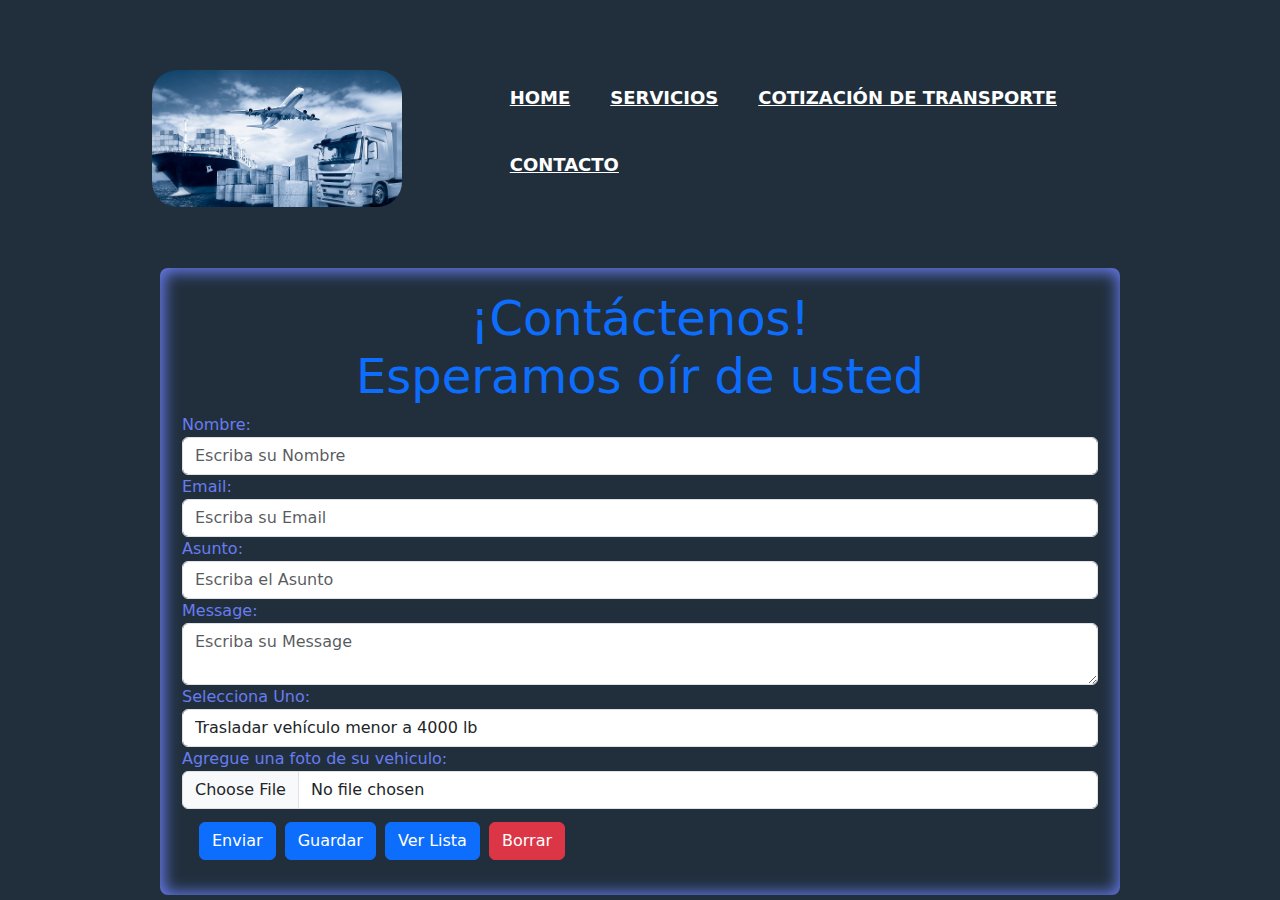
==== contacto.html @ e92e095d "se agrega el proyecto" ====
<!DOCTYPE html>
<html lang="en">
<head>
    <meta charset="UTF-8">
    <meta name="viewport" content="width=device-width, initial-scale=1.0">
    <link rel="stylesheet" href="css/bootstrap.min.css">
    <link rel="stylesheet" href="formulario.css">
    <title>Contacto</title>
</head>
<body>
    <header class="header">
        <div class="menu container">

            <a href="index.html" class="logo"><img class="logo-pag" src="images/logo-pag.jpg" alt="truck logo"></a>
            <input type="checkbox" id="menu" />
            <label for="menu">
                <img class="menu-icono" src="images/menu.png" alt="menu">
            </label>
             <nav class="navbar">
             
                <ul>
                    <li class="nav__li"><a href="index.html ">HOME</a></li>
                    <li class="nav__li"><a href="servicios.html">SERVICIOS</a></li>
                    <li class="nav__li"><a href="cotizacion de servicios.html">COTIZACIÓN DE TRANSPORTE</a></li>
                    <li class="nav__li"><a href="contacto.html">CONTACTO</a></li>
                </ul>
             </nav>
        </div>
    </header>











    <section class="container">
     <div class="row my-5">
     <div class="col-sm-12 col-md-12 col-lg-12">
                <form action="" method="post" class="form_color">
                    <h2 class="display-5 text-primary text-center">¡Contáctenos! <br>
                        Esperamos oír de usted</h2>
                    <div class="form-group">
                    <label for="">Nombre:</label>
                    <input type="text" placeholder="Escriba su Nombre" maxlength="20" id="nombre" name="nombre" class="form-control">
                     </div>  
                    
                     <div class="form-group">
                    <label for="">Email:</label>
                    <input type="email" placeholder="Escriba su Email" maxlength="20" id="Email" name="Email" class="form-control">
                    </div>
                    
                    <div class="form-group">
                    <label for="">Asunto:</label>
                    <input type="text" placeholder="Escriba el Asunto" maxlength="20" id="Asunto" name="Asunto" class="form-control">
                    </div>
                    
                    <div class="form-group">
                    <label for="">Message:</label>
                     <textarea placeholder="Escriba su Message" class="form-control"></textarea>
                    </div>
                    
                    <div class="form-group">
                        <label for="">Selecciona Uno:</label>
                     <select name="cargo" id="cargo" class="form-control">
                        <option value="Enviar vehículo menor 4k lb">Trasladar vehículo menor a 4000 lb</option>
                        <option value="Enviar vehículo mayor a 4k lb">Trasladar vehículo mayor a 4000 lb</option>
                        <option value="Enviar vehículo de carga">Trasladar vehículo de carga</option>
                     </select>
                    </div>

                    <div class="form-group">
                        <label>Agregue una foto de su vehiculo:</label>
                        <input type="file" class="form-control">
                    </div>
                     
    
                <div class="form-group btn">
                    <button type="submit" class="btn btn-primary">Enviar</button>
                    <button type="submit" class="btn btn-primary">Guardar</button>
                    <button type="submit" class="btn btn-primary">Ver Lista</button>
                    <a href="" class="btn btn-danger">Borrar</a>
                </div>


                </form>
            </div>

        </div>
   
     

            </section>

        

        <script src="js/bootstrap.min.js"></script>
</body>
</html>
---- formulario.css ----
* {
    margin: 0;
    padding: 0;
    box-sizing: border-box;
    text-decoration: none;
    list-style: none;
    }
    
body {
    background-color: #212F3D;
}


img {
    max-width: 100%;
}



.header{
    
    display: flex;
    align-items: center;
    min-height: 80vh;
    padding: 80px 0;

}
.menu{
    position: absolute;
    top: 0;
    left: 0;
    right: 0;
    display: flex;
    align-items: center;
    justify-content: space-between;
}
.menu-icono{
    display: none;
}
.logo{
    color: #687cEF;
    font-size: 25px;
    font-weight: 800;
    text-transform: uppercase;


}

.logo-pag {
    width: 250px;
    border-radius: 25px;
    margin: 70px;
   

}

.color{
    color: aqua;
}

.menu .navbar ul li{
    position: relative;
    float: left;
}

.menu .navbar ul li a{

    font-size: 18px;
    padding: 20px;
    color: #FFFFFF;
    display: block;
    font-weight: 600;
}

.menu .navbar ul li a:hover{
    color: #687cEF;
}

#menu  { 
    display: none; 
}








.form_color {
    max-width: 60em;
    padding: 22px;
    margin: -500px auto;
    
    border-radius: 0.5em;
    box-shadow: inset 1px 1px 15px 3px;
    color: #687cEF;
}

.btn {
    margin: 3px 2px;
}






@media(max-width: 991px) {

    .form_color {
        max-width: 60em;
        padding: 22px;
        margin: 220px auto;
        
        border-radius: 0.5em;
        box-shadow: inset 1px 1px 15px 3px;
        color: #687cEF;
    }
    
    .btn {
        margin: 3px 2px;
    }
    



.menu .logo-pag {
        display: none;
    }



    .menu {
        padding: 20px;
        
        
    }

    .menu label {
        display: initial;
    }

    .menu .navbar {
        position: absolute;
        top: 100%;
        left: 0;
        right: 0;
        background: #687cEF;
        display: none;

    }

    .menu .navbar ul li a:hover {
        color: #151521;
    }

    .menu .navbar ul li {
        width: 100%;
        
    }

    #menu:checked ~ .navbar {
        display: initial;
    }
    .menu-icono {
        display: initial;
    }
    
    .header {
        min-height: 0vh;
        padding:  80px 30px 50px 30px;
    }


    .header-txt {
        padding: 0;
    }

    .header-txt h1 {
        font-size: 45px;
    }
}
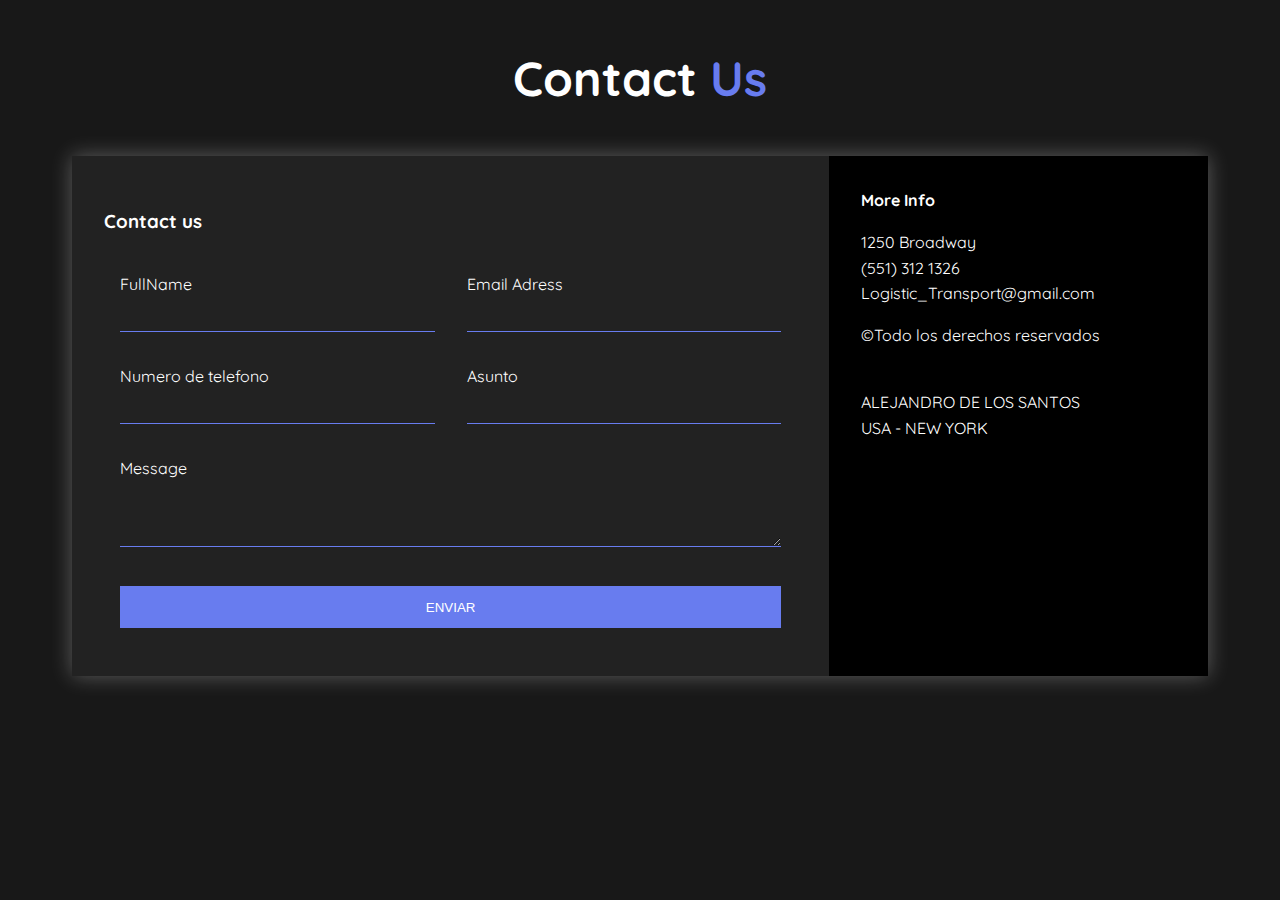
==== commit e399d9f3: "agrege mas archivos" ====
--- a/contacto.html
+++ b/contacto.html
@@ -3,101 +3,66 @@
 <head>
     <meta charset="UTF-8">
     <meta name="viewport" content="width=device-width, initial-scale=1.0">
-    <link rel="stylesheet" href="css/bootstrap.min.css">
-    <link rel="stylesheet" href="formulario.css">
-    <title>Contacto</title>
+    <meta http-equiv="X-UA-Compatible" content="ie=edge">
+    <title>Website with a contact Form 01</title>
+    <link rel="stylesheet" href="contacto.css">
+    <link href="https://fonts.googleapis.com/css?family=Quicksand" rel="stylesheet">
+    <link rel="stylesheet" href="https://use.fontawesome.com/releases/v5.8.1/css/all.css" integrity="sha384-50oBUHEmvpQ+1lW4y57PTFmhCaXp0ML5d60M1M7uH2+nqUivzIebhndOJK28anvf" crossorigin="anonymous">
+    <link rel="stylesheet" href="https://cdnjs.cloudflare.com/ajax/libs/animate.css/3.7.0/animate.min.css">
+    <link rel="stylesheet" href="style4.css">
 </head>
 <body>
-    <header class="header">
-        <div class="menu container">
+    
+    
+    
+    <div class="content">
 
-            <a href="index.html" class="logo"><img class="logo-pag" src="images/logo-pag.jpg" alt="truck logo"></a>
-            <input type="checkbox" id="menu" />
-            <label for="menu">
-                <img class="menu-icono" src="images/menu.png" alt="menu">
-            </label>
-             <nav class="navbar">
-             
-                <ul>
-                    <li class="nav__li"><a href="index.html ">HOME</a></li>
-                    <li class="nav__li"><a href="servicios.html">SERVICIOS</a></li>
-                    <li class="nav__li"><a href="cotizacion de servicios.html">COTIZACIÓN DE TRANSPORTE</a></li>
-                    <li class="nav__li"><a href="contacto.html">CONTACTO</a></li>
-                </ul>
-             </nav>
-        </div>
-    </header>
+        <h2 class="logo">Contact <span>Us</span></h2>
 
-
-
-
-
-
-
-
-
-
-
-    <section class="container">
-     <div class="row my-5">
-     <div class="col-sm-12 col-md-12 col-lg-12">
-                <form action="" method="post" class="form_color">
-                    <h2 class="display-5 text-primary text-center">¡Contáctenos! <br>
-                        Esperamos oír de usted</h2>
-                    <div class="form-group">
-                    <label for="">Nombre:</label>
-                    <input type="text" placeholder="Escriba su Nombre" maxlength="20" id="nombre" name="nombre" class="form-control">
-                     </div>  
-                    
-                     <div class="form-group">
-                    <label for="">Email:</label>
-                    <input type="email" placeholder="Escriba su Email" maxlength="20" id="Email" name="Email" class="form-control">
-                    </div>
-                    
-                    <div class="form-group">
-                    <label for="">Asunto:</label>
-                    <input type="text" placeholder="Escriba el Asunto" maxlength="20" id="Asunto" name="Asunto" class="form-control">
-                    </div>
-                    
-                    <div class="form-group">
-                    <label for="">Message:</label>
-                     <textarea placeholder="Escriba su Message" class="form-control"></textarea>
-                    </div>
-                    
-                    <div class="form-group">
-                        <label for="">Selecciona Uno:</label>
-                     <select name="cargo" id="cargo" class="form-control">
-                        <option value="Enviar vehículo menor 4k lb">Trasladar vehículo menor a 4000 lb</option>
-                        <option value="Enviar vehículo mayor a 4k lb">Trasladar vehículo mayor a 4000 lb</option>
-                        <option value="Enviar vehículo de carga">Trasladar vehículo de carga</option>
-                     </select>
-                    </div>
-
-                    <div class="form-group">
-                        <label>Agregue una foto de su vehiculo:</label>
-                        <input type="file" class="form-control">
-                    </div>
-                     
-    
-                <div class="form-group btn">
-                    <button type="submit" class="btn btn-primary">Enviar</button>
-                    <button type="submit" class="btn btn-primary">Guardar</button>
-                    <button type="submit" class="btn btn-primary">Ver Lista</button>
-                    <a href="" class="btn btn-danger">Borrar</a>
-                </div>
-
-
+        <div class="contact-wrapper animated bounceInUp">
+            <div class="contact-form">
+                <h3>Contact us</h3>
+                <form action="">
+                    <p>
+                        <label>FullName</label>
+                        <input type="text" name="fullname">
+                    </p>
+                    <p>
+                        <label>Email Adress</label>
+                        <input type="email" name="email">
+                    </p>
+                    <p>
+                        <label>Numero de telefono</label>
+                        <input type="tel" name="phone">
+                    </p>
+                    <p>
+                        <label>Asunto</label>
+                        <input type="text" name="affair">
+                    </p>
+                    <p class="block">
+                       <label>Message</label> 
+                        <textarea name="message" rows="3"></textarea>
+                    </p>
+                    <p class="block">
+                        <button>
+                            Enviar
+                        </button>
+                    </p>
                 </form>
             </div>
+            <div class="contact-info">
+                <h4>More Info</h4>
+                <ul>
+                    <li><i class="fas fa-map-marker-alt"></i>1250 Broadway</li>
+                    <li><i class="fas fa-phone"></i> (551) 312 1326</li>
+                    <li><i class="fas fa-envelope-open-text"></i> Logistic_Transport@gmail.com</li>
+                </ul>
+                <p>&copy;Todo los derechos reservados</p> <br>
+                <p>ALEJANDRO DE LOS SANTOS<br>USA - NEW YORK</p>
+            </div>
+        </div>
 
-        </div>
-   
-     
+    </div>
 
-            </section>
-
-        
-
-        <script src="js/bootstrap.min.js"></script>
 </body>
 </html>--- a/contacto.css
+++ b/contacto.css
@@ -0,0 +1,118 @@
+* {
+    box-sizing: border-box;
+}
+
+body {
+    background: #181818;
+    color: #fff;
+    line-height: 1.6;
+    font-family: 'Quicksand', sans-serif;
+    padding: 0 1.5em;
+}
+
+.container {
+    max-width: 1170px;
+    margin-left: auto;
+    margin-right: auto;
+    padding: 1.5em;
+}
+
+ul {
+    list-style: none;
+    padding: 0;
+}
+
+.logo {
+    text-align: center;
+    font-size: 3em;
+}
+
+.logo span {
+    color: #687cEF;
+}
+
+.contact-wrapper {
+    box-shadow: 0 0 20px 0 rgba(255, 255, 255, .3);
+}
+
+.contact-wrapper > * {
+    padding: 1em;
+}
+
+.contact-form {
+    background: #222222;
+}
+
+.contact-form form {
+    display: grid;
+    grid-template-columns: 1fr 1fr;
+}
+
+.contact-form form label {
+    display: block;
+}
+
+.contact-form form p {
+    margin: 0;
+    padding: 1em;
+}
+
+.contact-form form .block {
+    grid-column: 1 / 3;
+}
+
+.contact-form form button,
+.contact-form form input,
+.contact-form form textarea {
+    width: 100%;
+    padding: .7em;
+    border: none;
+    background: none;
+    outline: 0;
+    color: #fff;
+    border-bottom: 1px solid #687cEF;
+}
+
+.contact-form form button {
+    background: #687cEF;
+    border: 0;
+    text-transform: uppercase;
+    padding: 1em;
+}
+
+.contact-form form button:hover,
+.contact-form form button:focus {
+    background: #fff;
+    color: #fff;
+    transition: background-color 1s ease-out;
+    outline: 0;
+}
+
+/* CONTACT INFO */
+.contact-info {
+    background: #000;
+}
+
+.contact-info h4, .contact-info ul, .contact-info p {
+    text-align: center;
+    margin: 0 0 1rem 0;
+}
+
+/* LARGE SIZE */
+@media(min-width: 700px) {
+    body {
+        padding: 0 4em;
+    }
+    .contact-wrapper {
+        display: grid;
+        grid-template-columns: 2fr 1fr;
+    }
+    .contact-wrapper > * {
+        padding: 2em;
+    }
+    .contact-info h4,
+    .contact-info ul,
+    .contact-info p {
+        text-align: left;
+    }
+}